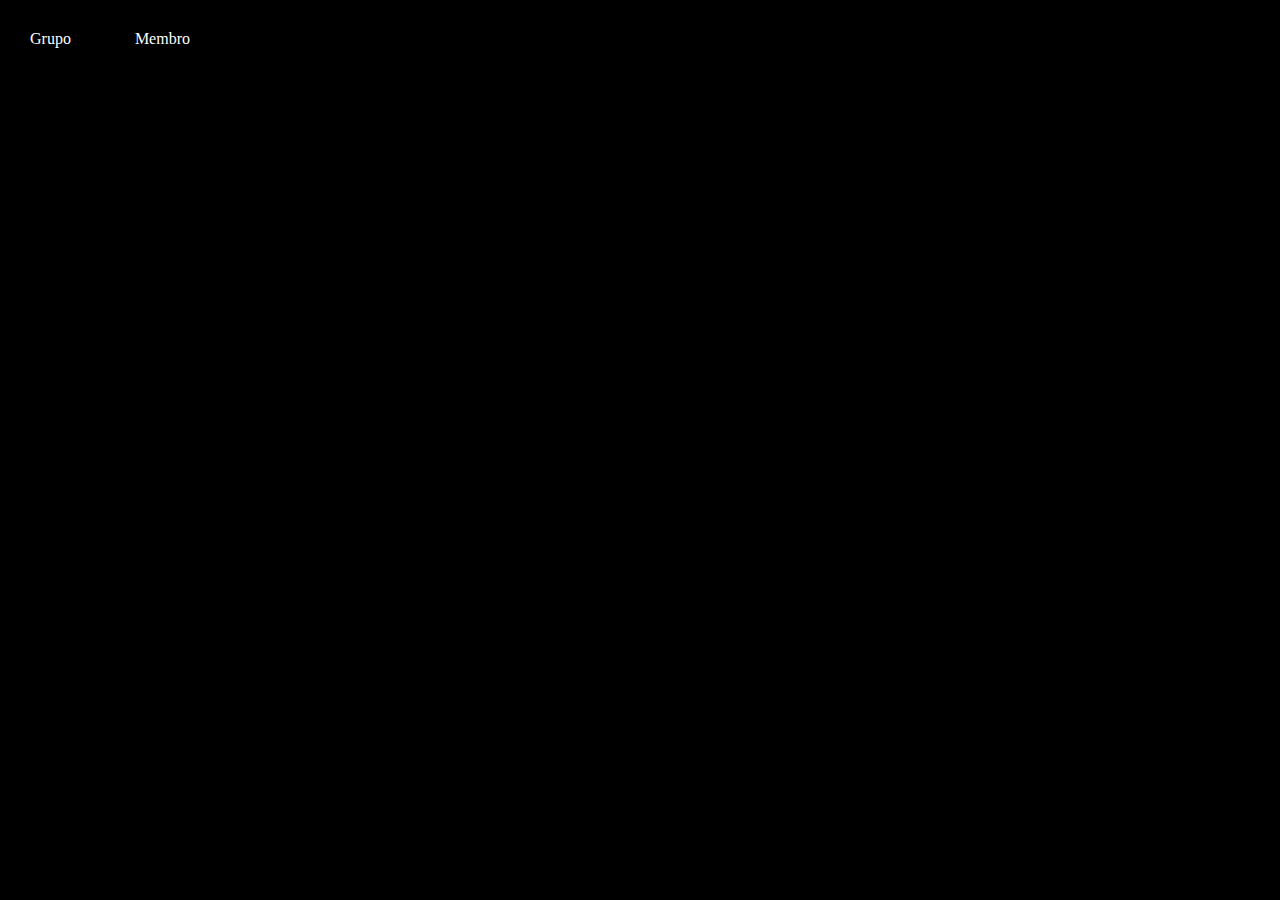
==== index.html @ dddfcd25 "Add files via upload" ====
<!DOCTYPE html>
<html lang="en">
<head>
    <meta charset="UTF-8">
    <meta http-equiv="X-UA-Compatible" content="IE=edge">
    <meta name="viewport" content="width=device-width, initial-scale=1.0">
    <title>Document</title>
    <link rel="stylesheet" href="style.css">
</head>
<body>
    <header >
    <li class="cabeçalho-escrita">Grupo</li>
    <li class="cabeçalho-escrita">Membro</li>
</ul>
    </header>
    
</body>
</html>
---- style.css ----
*{
    margin: 0%;
    padding: 0%;
    background-color: rgb(0, 0, 0);
}

   

.cabeçalho-escrita{
    display: inline-block;
    justify-content: space-around;
    padding: 30px;
   
    color: rgb(255, 255, 255);
}
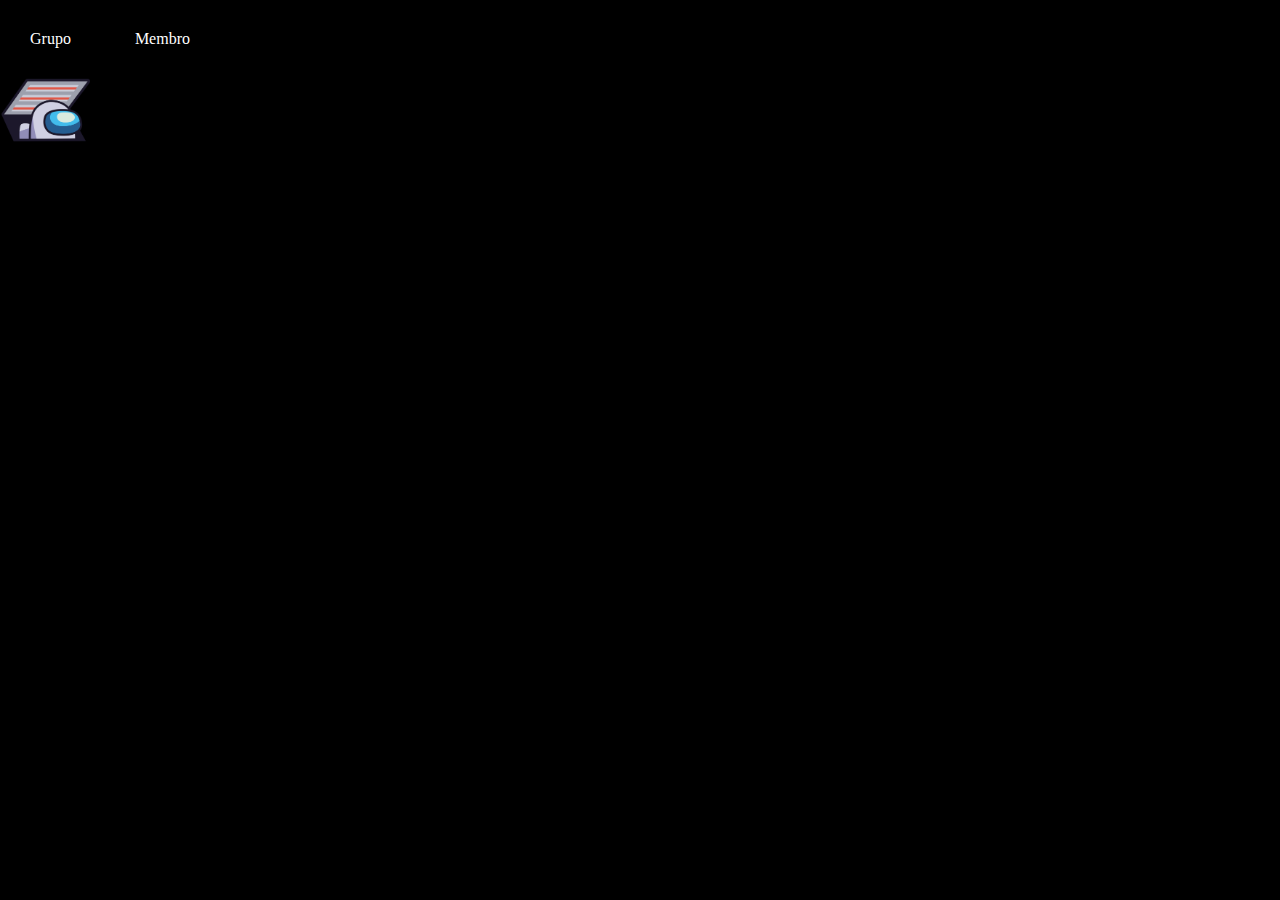
==== commit e8c6a777: "Add files via upload" ====
--- a/index.html
+++ b/index.html
@@ -8,11 +8,23 @@
     <link rel="stylesheet" href="style.css">
 </head>
 <body>
-    <header >
+    <header>
+
+       
+
+    <header class="cabeçalho" >
+        
     <li class="cabeçalho-escrita">Grupo</li>
+
     <li class="cabeçalho-escrita">Membro</li>
+
+    <header class="imagemcabeçalho">   
+        <div class="imagemcabecalho">
+            <img src="amogus.png" alt="">
+        </div>
+    </header>
 </ul>
-    </header>
+    </header class="cabeçalho" >
     
 </body>
 </html>--- a/style.css
+++ b/style.css
@@ -10,6 +10,7 @@
    
 
 .cabeçalho-escrita{
+   
     display: inline-block;
     justify-content: space-around;
     padding: 30px;
@@ -17,5 +18,14 @@
     color: rgb(255, 255, 255);
 }
 
+.escola{
+    
+    background-image:linear-gradient( rgb(0, 0, 0), rgb(245, 0, 0));
+}
 
-
+.imagemcabecalho img{
+    margin-bottom: 0%;
+    width: px;
+    height: 64px;
+}
+   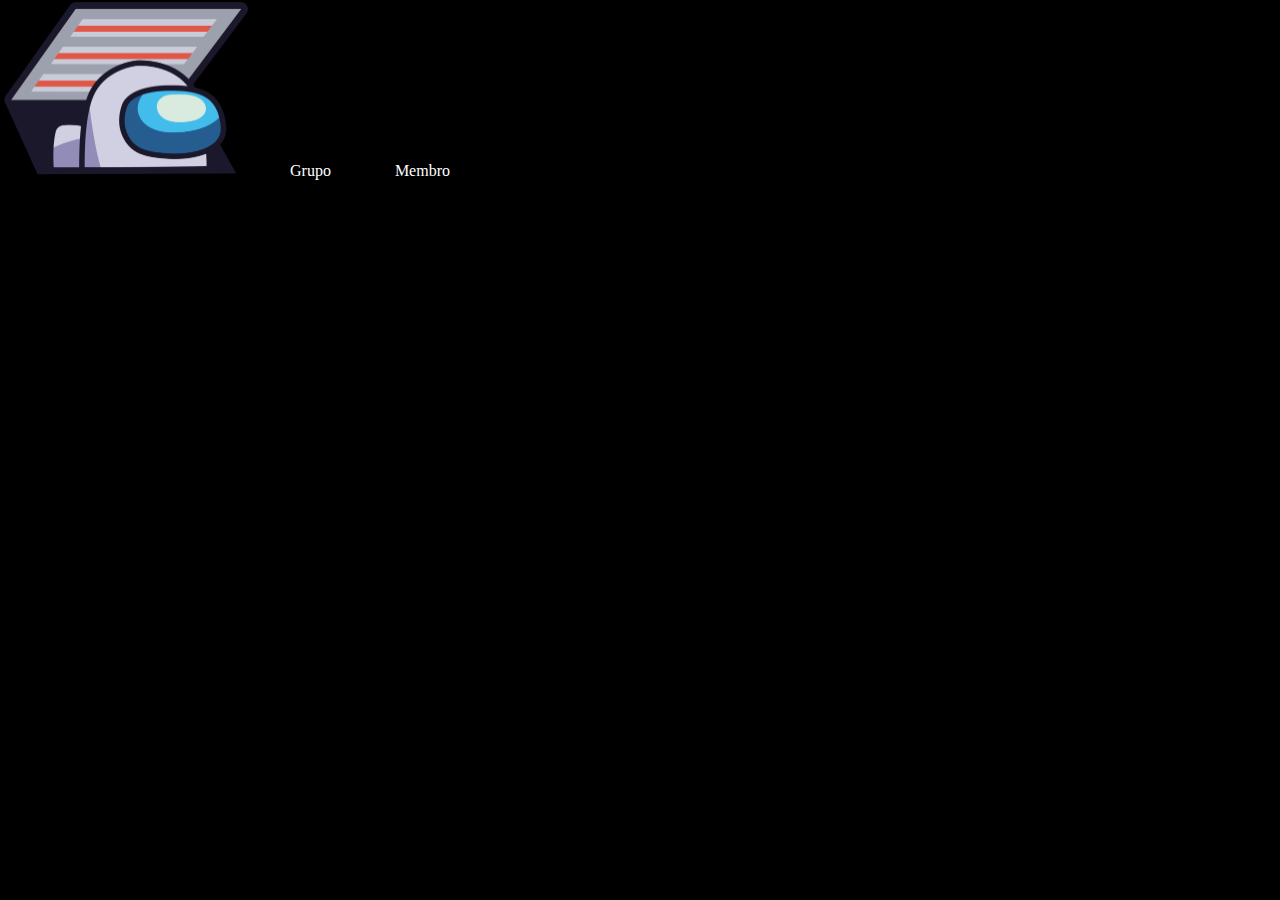
==== commit ce2ff6d7: "Add files via upload" ====
--- a/index.html
+++ b/index.html
@@ -7,24 +7,26 @@
     <title>Document</title>
     <link rel="stylesheet" href="style.css">
 </head>
-<body>
+<body>     
+
+    <header class="cabeçalho" >
+         <img class="imagemcabecalho" src="./img/amogus.png" alt="logo">
+   
+         <li class="cabeçalho-escrita">Grupo</li>
+
+    <li class="cabeçalho-escrita">Membro</li>
+    
+           
     <header>
 
-       
 
-    <header class="cabeçalho" >
-        
-    <li class="cabeçalho-escrita">Grupo</li>
 
-    <li class="cabeçalho-escrita">Membro</li>
+         <section class="escola">
+   <ul>
+    <li>sobre o grupo</li>
+   </ul>
 
-    <header class="imagemcabeçalho">   
-        <div class="imagemcabecalho">
-            <img src="amogus.png" alt="">
-        </div>
-    </header>
-</ul>
-    </header class="cabeçalho" >
-    
+
+    </section>
 </body>
 </html>--- a/style.css
+++ b/style.css
@@ -7,8 +7,14 @@
     background-color: rgb(0, 0, 0);
 }
 
+.cabeçalho{
+    background-color:; 
+}   
+.imagemcabecalho{
+    width: 20%;
+
+}
    
-
 .cabeçalho-escrita{
    
     display: inline-block;
@@ -23,9 +29,3 @@
     background-image:linear-gradient( rgb(0, 0, 0), rgb(245, 0, 0));
 }
 
-.imagemcabecalho img{
-    margin-bottom: 0%;
-    width: px;
-    height: 64px;
-}
-   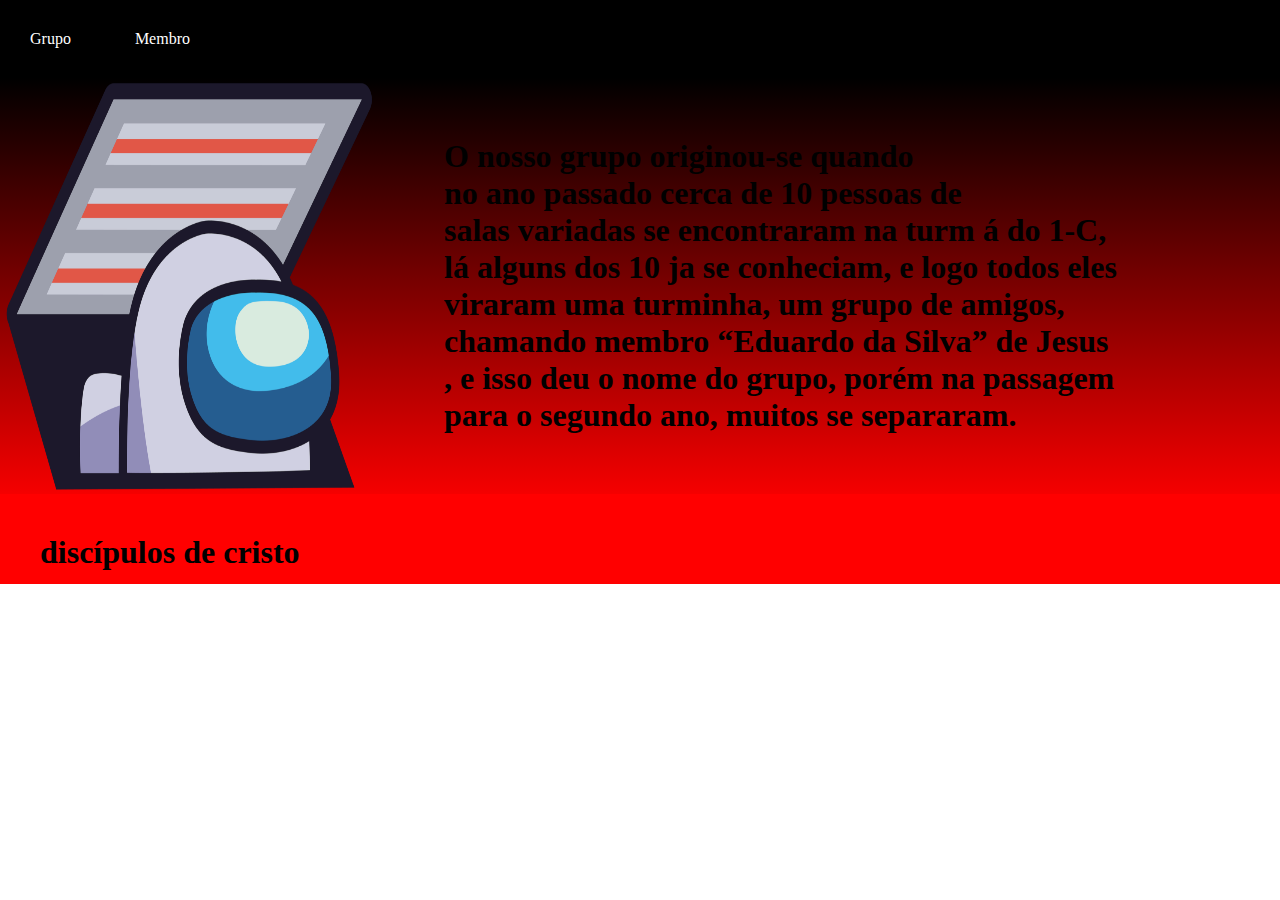
==== commit 5dc024a7: "Add files via upload" ====
--- a/index.html
+++ b/index.html
@@ -4,29 +4,47 @@
     <meta charset="UTF-8">
     <meta http-equiv="X-UA-Compatible" content="IE=edge">
     <meta name="viewport" content="width=device-width, initial-scale=1.0">
-    <title>Document</title>
+    <title>amigos discipulos de cristo</title>
     <link rel="stylesheet" href="style.css">
 </head>
 <body>     
 
+    <section class="seçao-cabeçalho">
     <header class="cabeçalho" >
-         <img class="imagemcabecalho" src="./img/amogus.png" alt="logo">
+        
    
          <li class="cabeçalho-escrita">Grupo</li>
 
     <li class="cabeçalho-escrita">Membro</li>
-    
-           
+
+    <img class="pet-cabeçalho" src="/grupo-amigos-criativa-main/img/among-us-pet-png-07.png" alt="">
+</section>
+
     <header>
 
 
 
-         <section class="escola">
-   <ul>
-    <li>sobre o grupo</li>
-   </ul>
+        <section class="escola">
+            <img class="imagemcabecalho" src="./img/amogus.png" alt="logo">
+            <h1 class="escola-escrita">O nosso grupo originou-se quando <br> no ano passado cerca de 10 pessoas de <br>
+                salas variadas se encontraram na turm á do 1-C, <br>
+                lá alguns dos 10 ja se conheciam, e logo todos eles <br>
+                viraram uma turminha, um grupo de amigos, <br>
+                chamando membro “Eduardo da Silva” de Jesus <br>, e isso deu o nome do grupo, porém na passagem <br>
+                para o segundo ano, muitos se separaram.</h1>
+                </section>
+   
+             
+                <section class="meio-site">
+<h1 class="escrita-meio">discípulos de cristo</h1>
+   </section>
+                
+   
+   <section class="final-site">
 
+                </section>
 
-    </section>
+   
+   </section>
 </body>
 </html>--- a/style.css
+++ b/style.css
@@ -4,16 +4,14 @@
 *{
     margin: 0%;
     padding: 0%;
-    background-color: rgb(0, 0, 0);
+   
 }
+.seçao-cabeçalho
+.cabeçalho{
+ background-color: black;
 
-.cabeçalho{
-    background-color:; 
 }   
-.imagemcabecalho{
-    width: 20%;
 
-}
    
 .cabeçalho-escrita{
    
@@ -23,9 +21,33 @@
    
     color: rgb(255, 255, 255);
 }
+.pet-cabeçalho{
+    width: 10%;
+}
 
 .escola{
     
     background-image:linear-gradient( rgb(0, 0, 0), rgb(245, 0, 0));
+    display: flex;
 }
+.escola-escrita{
+padding: 60px;
+}
+.imagemcabecalho{
+    width: 30%;
+    display: inline;
 
+}
+.meio-site{
+   
+    background-color: red;
+   height: 90px;
+ 
+}
+.escrita-meio{ 
+
+    padding: 40px;
+}
+.final-site{
+    background-image:linear-gradient( rgb(255, 0, 0), rgb(0, 0, 0));
+}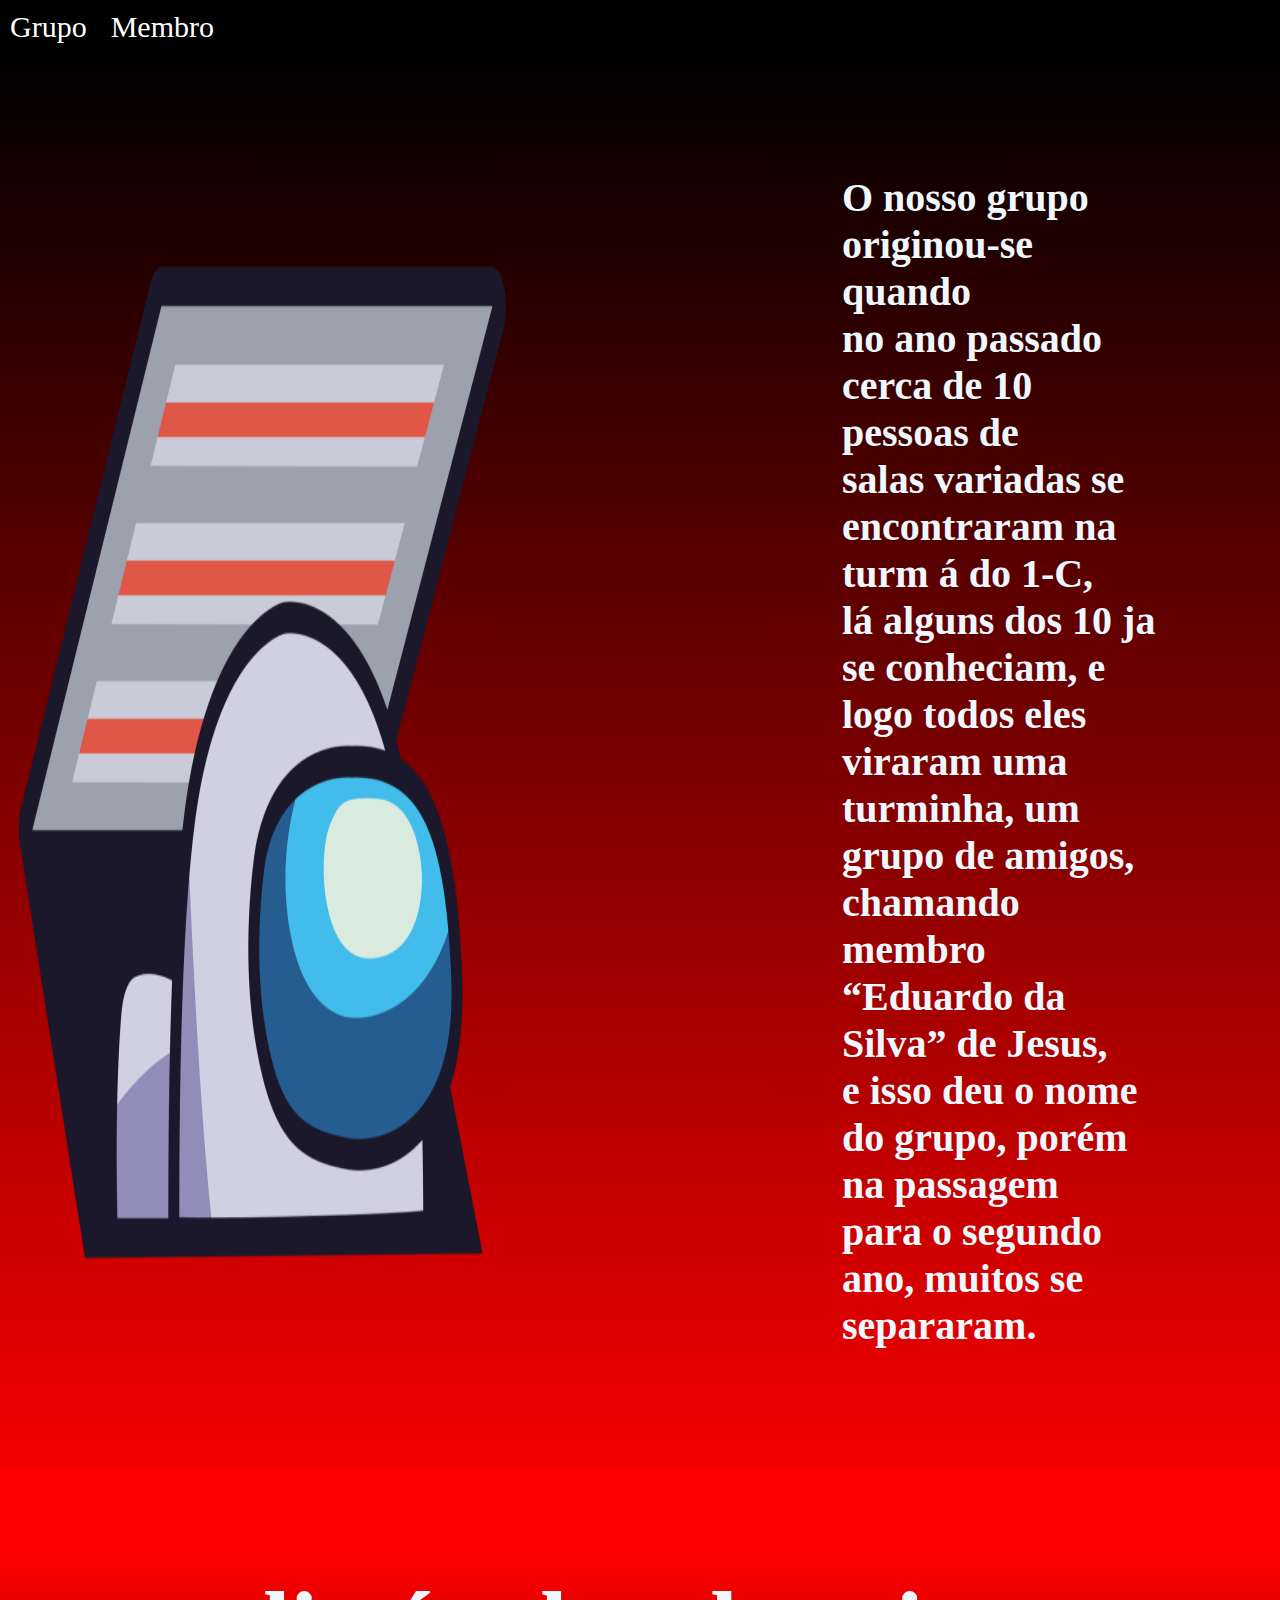
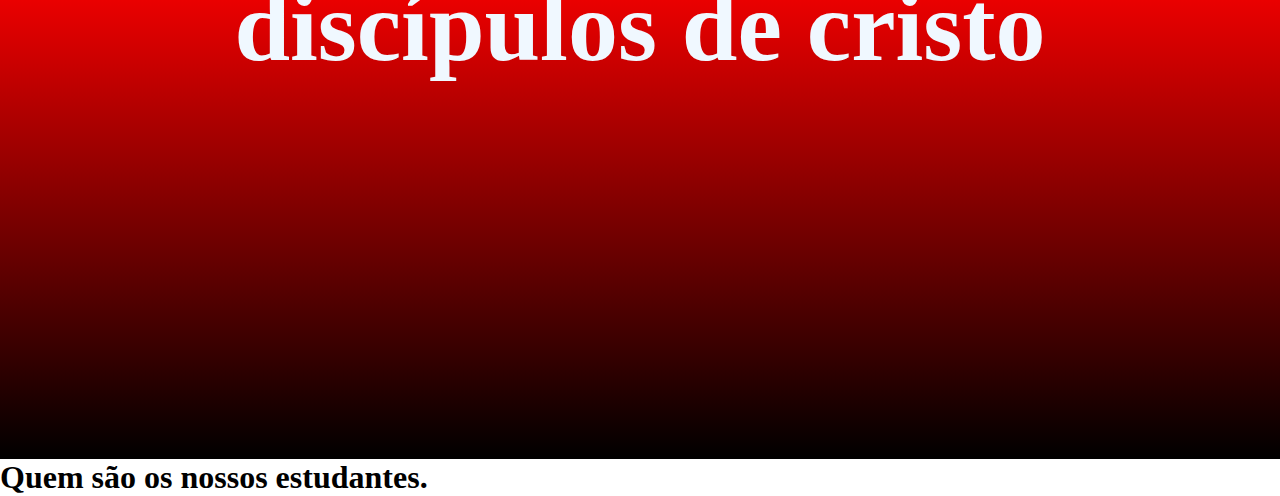
==== commit 50ac3f84: "Add files via upload" ====
--- a/index.html
+++ b/index.html
@@ -30,7 +30,7 @@
                 salas variadas se encontraram na turm á do 1-C, <br>
                 lá alguns dos 10 ja se conheciam, e logo todos eles <br>
                 viraram uma turminha, um grupo de amigos, <br>
-                chamando membro “Eduardo da Silva” de Jesus <br>, e isso deu o nome do grupo, porém na passagem <br>
+                chamando membro “Eduardo da Silva” de Jesus, <br> e isso deu o nome do grupo, porém na passagem <br>
                 para o segundo ano, muitos se separaram.</h1>
                 </section>
    
@@ -41,10 +41,18 @@
                 
    
    <section class="final-site">
+   </section class="itens meio-final">
+   <h1 class="estudantes">Quem são os nossos estudantes.</h1>
+ 
+ 
+   </section>
 
                 </section>
 
    
+   <section class="BARRA-FINAL">
+
+
    </section>
 </body>
 </html>--- a/style.css
+++ b/style.css
@@ -17,25 +17,39 @@
    
     display: inline-block;
     justify-content: space-around;
-    padding: 30px;
+    padding: 10px;
+   
+    font-size: 30px;
    
     color: rgb(255, 255, 255);
 }
 .pet-cabeçalho{
     width: 10%;
+    padding-left: 60px;
+    padding-top: 30px;
 }
 
 .escola{
     
     background-image:linear-gradient( rgb(0, 0, 0), rgb(245, 0, 0));
     display: flex;
+    display: flex;
+   
 }
 .escola-escrita{
-padding: 60px;
+font-size: 40px;
+padding: 120PX;
+
+
+
+
+color: aliceblue;
 }
 .imagemcabecalho{
-    width: 30%;
-    display: inline;
+    padding: 200px;
+    width: 40%;
+   
+    padding-left: 10px;
 
 }
 .meio-site{
@@ -45,9 +59,22 @@
  
 }
 .escrita-meio{ 
+    text-align: center;
+    padding: 100px;
+    font-size: 100PX;
+    color: aliceblue;
 
-    padding: 40px;
+  
 }
 .final-site{
     background-image:linear-gradient( rgb(255, 0, 0), rgb(0, 0, 0));
+    padding-bottom: 500px;
+
+}
+
+.BARRA-FINAL{
+    background-color: black; 
+   
+  
+
 }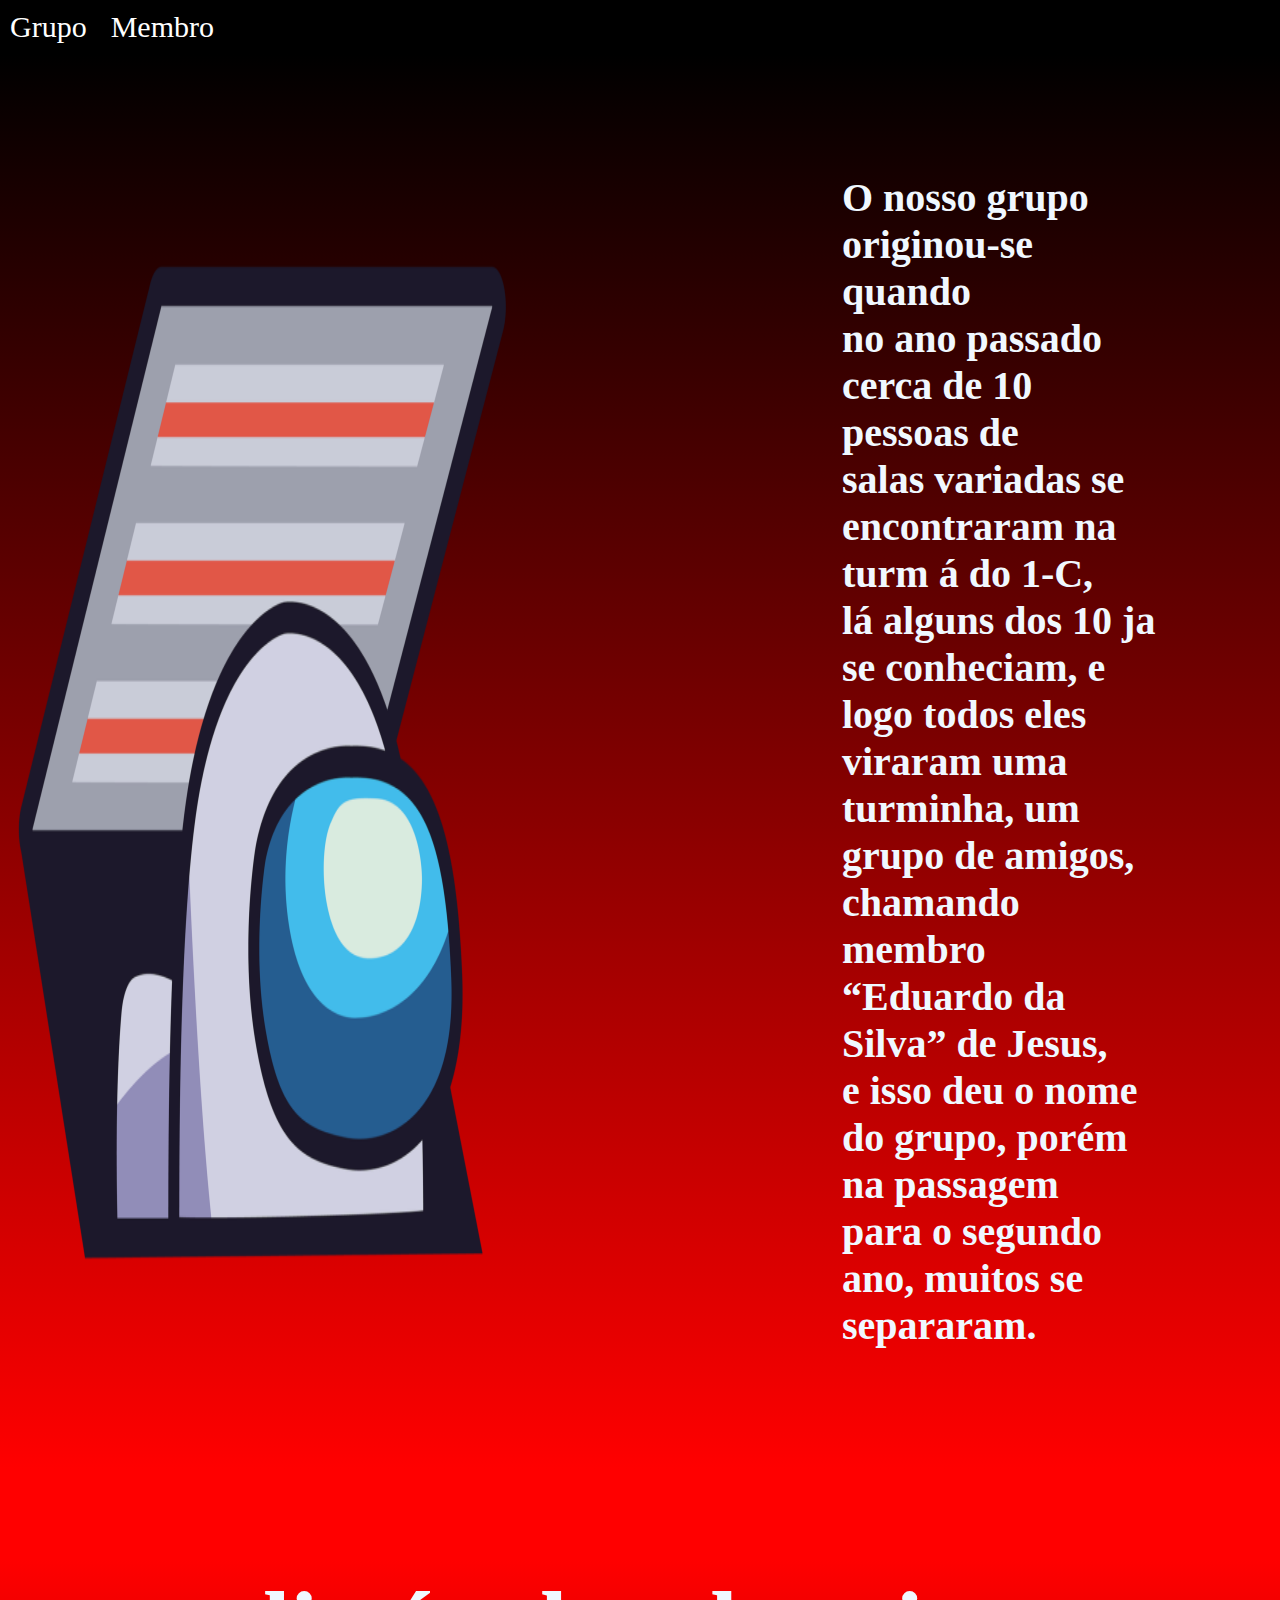
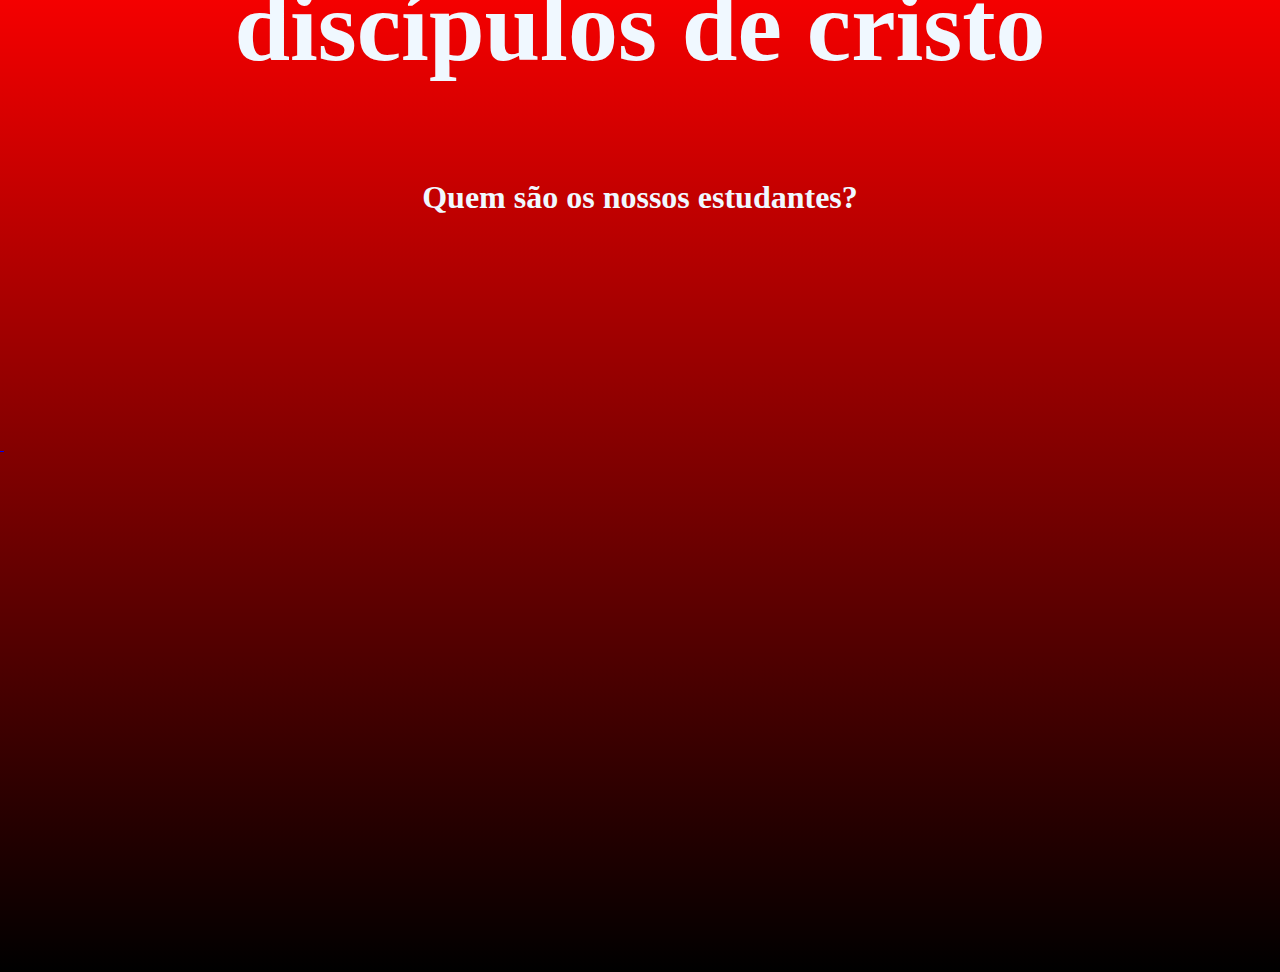
==== commit b41e0c8f: "Add files via upload" ====
--- a/index.html
+++ b/index.html
@@ -6,6 +6,7 @@
     <meta name="viewport" content="width=device-width, initial-scale=1.0">
     <title>amigos discipulos de cristo</title>
     <link rel="stylesheet" href="style.css">
+    
 </head>
 <body>     
 
@@ -38,14 +39,66 @@
                 <section class="meio-site">
 <h1 class="escrita-meio">discípulos de cristo</h1>
    </section>
+
                 
    
    <section class="final-site">
-   </section class="itens meio-final">
-   <h1 class="estudantes">Quem são os nossos estudantes.</h1>
+<div class="itens-meio-final">
+<h1 class="estudantes">Quem são os nossos estudantes?</h1>
+<div class="amogus">
+    
+        
+       
+            
+      <a href="https://www.instagram.com/eduardo.silvalima1987/"><img src="img/xyqo6hx42sn51.webp" alt=""> </a>
+
  
- 
-   </section>
+            
+            
+           
+      <a  href="https://instagram.com/thiago_henrique1516?igshid=OGQ5ZDc2ODk2ZA=="><img class="vermeio" src="Red.png" alt=""></a>
+
+     
+                
+            
+           
+       <a href="https://instagram.com/eduar.dosouza2004?igshid=OGQ5ZDc2ODk2ZA=="><img class="preto" src="img/black.webp" alt=""></a>
+
+      
+        
+            
+            
+<a href="https://instagram.com/eu.larissol?igshid=OGQ5ZDc2ODk2ZA=="><img id="ciano"  src="img/ciano.png" alt=""></a>
+
+    
+
+    
+       
+        <a href="https://instagram.com/gabycosta90?igshid=OGQ5ZDc2ODk2ZA=="> <img src="img/yellow.webp" alt=""></a>
+
+       
+        <a href="https://instagram.com/vitor_gabriel_vitinho?igshid=OGQ5ZDc2ODk2ZA=="> <img class="verde" src="img/green.png" alt=""></a>
+
+      
+        <a href="https://instagram.com/uta_n0face?igshid=OGQ5ZDc2ODk2ZA==">  <img id="azul" src="img/blue.png" alt=""></a>
+
+      
+        <a href="https://instagram.com/gean_prestess?igshid=OGQ5ZDc2ODk2ZA==">  <img src="img/orange.png" alt=""></a>
+
+
+    
+     
+    <p id="Marllon">
+
+
+    <a href="https://instagram.com/marllonmlm?igshid=OGQ5ZDc2ODk2ZA=="><img src="img/purple.png" alt=""></a>
+    </p>
+
+</div>
+</div>
+
+</section>
+  
 
                 </section>
 
--- a/style.css
+++ b/style.css
@@ -31,7 +31,7 @@
 
 .escola{
     
-    background-image:linear-gradient( rgb(0, 0, 0), rgb(245, 0, 0));
+    background-image:linear-gradient( rgb(0, 0, 0), rgb(255, 0, 0));
     display: flex;
     display: flex;
    
@@ -54,7 +54,7 @@
 }
 .meio-site{
    
-    background-color: red;
+    background-color: rgb(255, 0, 0);
    height: 90px;
  
 }
@@ -66,12 +66,49 @@
 
   
 }
+
 .final-site{
     background-image:linear-gradient( rgb(255, 0, 0), rgb(0, 0, 0));
     padding-bottom: 500px;
 
 }
+.estudantes{
+    text-align: center;
+    padding: 220px;
+    color: aliceblue;
+    
+}
 
+.amogus > p {
+    text-align: center;
+}
+
+
+
+
+.vermeio{
+    width: 400px;
+}
+
+
+#ciano{
+    width: 350px;
+}
+
+
+.verde{
+    width: 400px;
+    
+    
+}
+
+#azul{
+width: 300px;
+}
+
+.Marllon{
+    width: 300px;
+}
 .BARRA-FINAL{
     background-color: black; 
    
